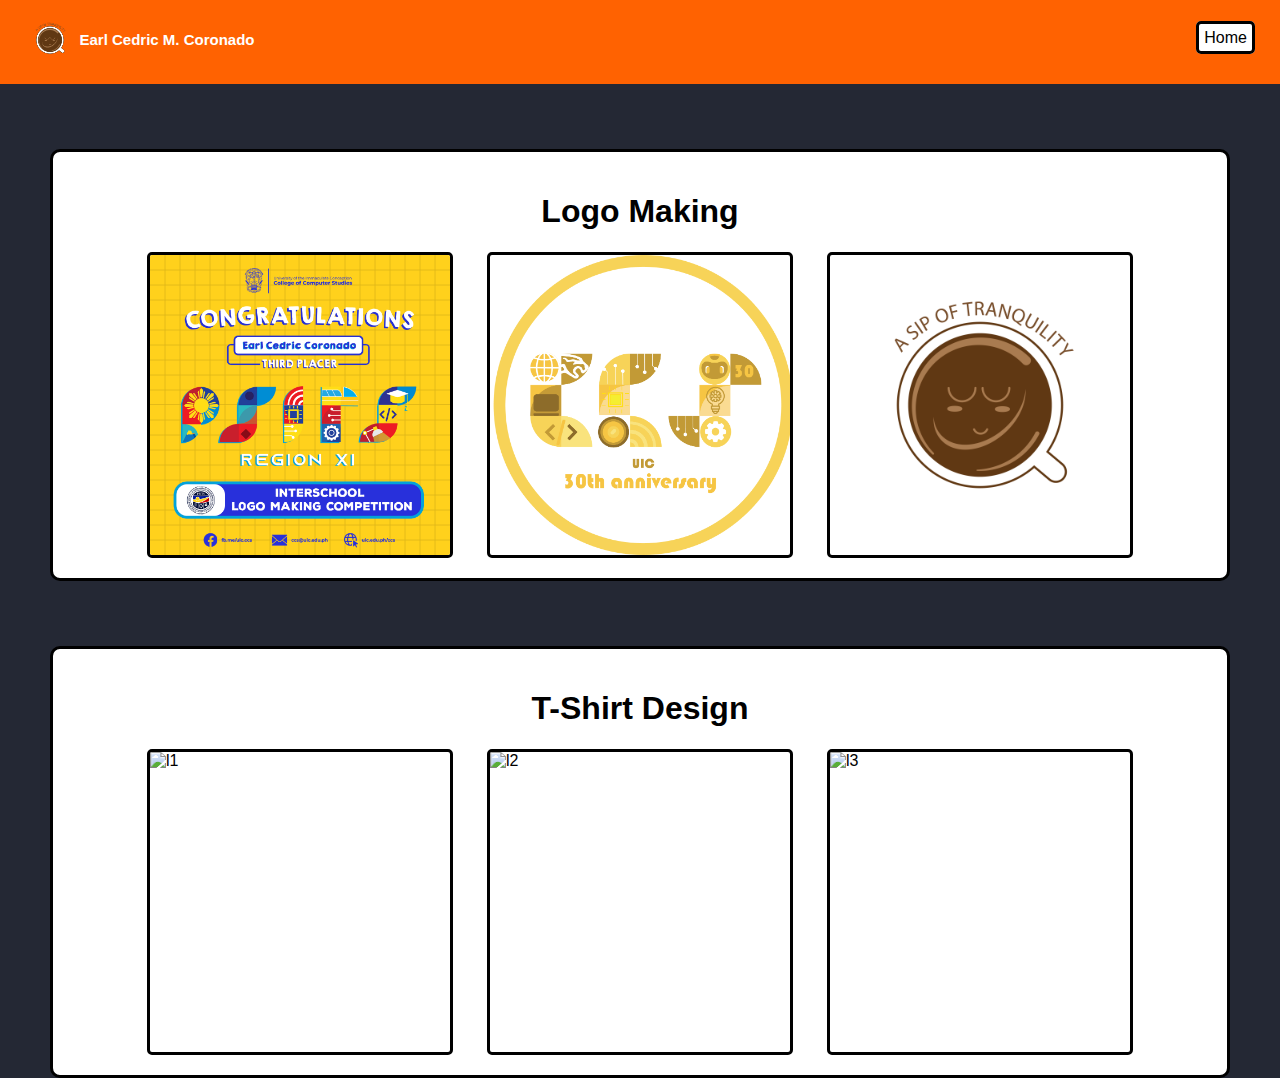
==== previousProject.html @ 8921e162 "Add files via upload" ====
<!DOCTYPE html>
<html lang="en">
<head>
    <meta charset="UTF-8">
    <meta name="viewport" content="width=device-width, initial-scale=1.0">
    <title>Previous Projects</title>
    <link rel = "stylesheet" href = "style.css">
</head>
<body>
    <nav>
        <div class = "brand">

            <img src = "KapeyLogo2-01.png" width="50px"/>
            <h2 class = "brand-name">Earl Cedric M. Coronado</h2>

        </div>

        <div class = "links">

            
            <a class = "homeBtn" href= "index.html">Home</a>
            

        </div>

    </nav>

    <div class = "logosContainer">

        <h1 class = "logoHeader">Logo Making</h1>
        <div class = "logoGeneral">
            <div class = "logo">
                <img src = "LogoPSITS.jpg" alt = "l1">
               
            </div>
            <div class = "logo">
                <img src = "Coronado_MidtermExam_Logo.png" alt = "l2">
                
            </div>
            <div class = "logo">
                <img src = "KapeyLogo2-01.png" alt = "l3">
                
            </div>
        </div>
    </div>

    <div class = "tshirtContainer">

        <h1 class = "tshirtHeader">T-Shirt Design</h1>
        <div class = "tshirtGeneral">
            <div class = "tshirt">
                <img src = "#" alt = "l1">
               
            </div>
            <div class = "tshirt">
                <img src = "#" alt = "l2">
                
            </div>
            <div class = "tshirt">
                <img src = "#" alt = "l3">
                
            </div>
        </div>
    </div>
    
    
</body>
</html>
---- style.css ----
body{
    font-family:'Segoe UI', Tahoma, Geneva, Verdana, sans-serif;
    background-color: #242834;
    margin:0;
}

nav{
    background-color: #ff6201;
    padding: 15px 25px;
   
    
}

brand{
    display: inline-block;
}

.brand-name{
    display: inline-block;
    margin: 0;
    position: relative;
    top: -20px;
    font-size: 15px;
    color: white;
   
}

.links{
    float: right;
    position: relative;
    top: -40px;
}

.link {
    color: white;
    text-decoration: none;
    font-family: 'Segoe UI', Tahoma, Geneva, Verdana, sans-serif;
    margin: 0   20px;
}

.link:hover{
    color: #242834;
}

.mainContainer{
    margin-left: 250px;
    display: flex;
    justify-content: center;
    padding: 20px;
    color: white;;

}

.profile {
    display: flex;
    gap: 0px;
    align-items: flex-start;
    max-width: 900px;
}

.frame{
    margin-top: 100px;
    width: 400px;
    height: 400px;
    overflow: hidden;
    flex-shrink: 0;
    padding: 20px;
    
}

.frame img{
    object-fit: cover;
    width: 100%;
    height: 100%;
    border: 3px solid black;
    border-radius: 50%;
    

}

.description {
    margin-top: 150px;
    flex-grow:1 ;
    text-align:left;
    margin: auto; 
    text-align: justify;
}

.headline{
    margin-top: 120px;
    font-size: 45px;
    margin-right: -200px;
}

.description1{
    font-size:20px;
    margin-right: -200px;
}

.aboutMeContainer{
    text-align: center;
    background-color: white;
    margin-left: 50px;
    margin-right: 50px;
    margin-top: 65px;
    border: solid black 3px;
    border-radius: 10px;
}

.aboutMe{
   text-align: justify;
   margin-left: 50px;
   margin-right: 50px;
   margin-bottom: 35px;
}

.hobbiesContainer {
    background-color: white;
    margin-top: 65px;
    margin-left: 50px;
    margin-right: 50px;
    border-radius: 10px;
    border: solid black 3px;
    padding: 20px;
}

.hobbiesGeneral {
    display: flex;
    justify-content: center; 
    flex-wrap: wrap; 
    gap: 40px;
}

.hobbyHeader {  
    text-align: center;
}

.hobby {
    display: flex;
    flex-direction: column; 
    align-items: center; 
    width: 300px;
    height: auto; 
    padding: 0;
    box-sizing: border-box; 
}

.hobby img {
    object-fit: cover;
    width: 100%;
    height: 300px;
    border: 3px solid black;
    border-radius: 5px;
}

.hobby h2 {
    margin-top: 10px; 
    font-size: 18px;
    text-align: center;
}

.favoritesContainer{
    background-color: white;
    margin-top: 65px;
    margin-left: 50px;
    margin-right: 50px;
    border: solid 3px black;
    border-radius: 10px;
    padding: 20px;
}

.favoritesGeneral{
    display: flex;
    justify-content: center;
    flex-wrap: wrap;
    gap: 40px;
}

.favoriteHeader{
    text-align: center;
    
}

.favorite{
    display: flex;
    flex-direction: column;
    align-items: center;
    width: 300px;
    height: auto; 
    padding: 0;
    box-sizing: border-box; 
}

.favorite img {
    object-fit: cover;
    width: 100%;
    height: 300px;
    border: 3px solid black;
    border-radius: 5px;
}

.talentsContainer{
    background-color: white;
    margin-top: 65px;
    margin-left: 50px;
    margin-right: 50px;
    border-radius: 10px;
    border: solid black 3px;
    padding: 20px;
    text-align: center;
}

.PPbtn{

    background-color: #ff6201;
    text-decoration: none;
    color: black;
    font-family: 'Segoe UI', Tahoma, Geneva, Verdana, sans-serif;
    border: solid black 3px;
    padding: 5px;
    border-radius: 5px;
    
}

.logosContainer{
    background-color: white;
    margin-top: 65px;
    margin-left: 50px;
    margin-right: 50px;
    border-radius: 10px;
    border: solid black 3px;
    padding: 20px;

}

.logoGeneral{
    display: flex;
    justify-content: center;
    flex-wrap: wrap;
    gap: 40px;
}

.logoHeader{
    text-align: center;
}

.logo {
    display: flex;
    flex-direction: column;
    align-items: center; 
    width: 300px;
    height: auto; 
    padding: 0;
    box-sizing: border-box; 
}

.logo img {
    object-fit: cover;
    width: 100%;
    height: 300px;
    border: 3px solid black;
    border-radius: 5px;
}

.tshirtContainer{
    background-color: white;
    margin-top: 65px;
    margin-left: 50px;
    margin-right: 50px;
    border-radius: 10px;
    border: solid black 3px;
    padding: 20px;

}

.tshirtGeneral{
    display: flex;
    justify-content: center;
    flex-wrap: wrap;
    gap: 40px;
}

.tshirtHeader{
    text-align: center;
}

.tshirt {
    display: flex;
    flex-direction: column; 
    align-items: center;
    width: 300px;
    height: auto;
    padding: 0;
    box-sizing: border-box;
}

.tshirt img {
    object-fit: cover;
    width: 100%;
    height: 300px;
    border: 3px solid black;
    border-radius: 5px;
}

.homeBtn{

    background-color: white;
    text-decoration: none;
    color: black;
    font-family: 'Segoe UI', Tahoma, Geneva, Verdana, sans-serif;
    border: solid black 3px;
    padding: 5px;
    border-radius: 5px;
    
}
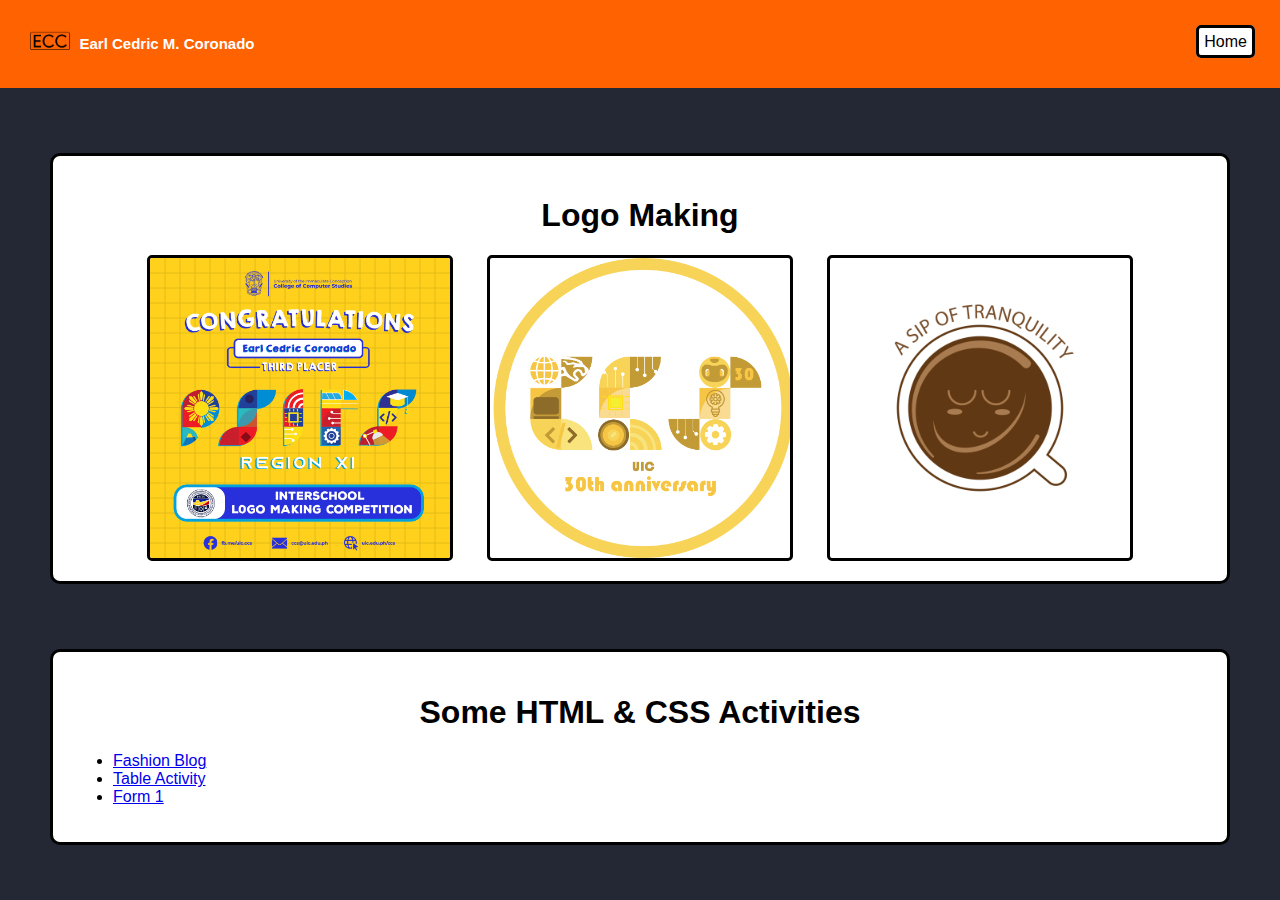
==== commit 6feb17e3: "Add files via upload" ====
--- a/previousProject.html
+++ b/previousProject.html
@@ -10,7 +10,7 @@
     <nav>
         <div class = "brand">
 
-            <img src = "KapeyLogo2-01.png" width="50px"/>
+            <img src = "portfoliologo-01.png" width="50px"/>
             <h2 class = "brand-name">Earl Cedric M. Coronado</h2>
 
         </div>
@@ -44,24 +44,21 @@
         </div>
     </div>
 
-    <div class = "tshirtContainer">
+    <div class = "previousProject2">
+        
+        <div class = "pp2label">
+        <h1>Some HTML & CSS Activities</h1>
+        </div>
+            <ul>
+                
+                <li><a href = "fashionblog.html" target = "_blank">Fashion Blog</a></li>
+                <li><a href = "tablesActivity.html" target = "_blank">Table Activity</a></li>
+                <li><a href = "Coronado_HTML_Act.html" target = "_blank">Form 1</a></li>
 
-        <h1 class = "tshirtHeader">T-Shirt Design</h1>
-        <div class = "tshirtGeneral">
-            <div class = "tshirt">
-                <img src = "#" alt = "l1">
-               
-            </div>
-            <div class = "tshirt">
-                <img src = "#" alt = "l2">
-                
-            </div>
-            <div class = "tshirt">
-                <img src = "#" alt = "l3">
-                
-            </div>
-        </div>
+            </ul>
     </div>
+
+    
     
     
 </body>
--- a/style.css
+++ b/style.css
@@ -105,6 +105,7 @@
     margin-top: 65px;
     border: solid black 3px;
     border-radius: 10px;
+    
 }
 
 .aboutMe{
@@ -113,6 +114,13 @@
    margin-right: 50px;
    margin-bottom: 35px;
 }
+
+table{
+    width: 80%;
+    margin-left: 140px;
+    margin-bottom: 20px;
+}
+
 
 .hobbiesContainer {
     background-color: white;
@@ -229,7 +237,7 @@
     margin-right: 50px;
     border-radius: 10px;
     border: solid black 3px;
-    padding: 20px;
+    padding: 20px;  
 
 }
 
@@ -262,46 +270,6 @@
     border-radius: 5px;
 }
 
-.tshirtContainer{
-    background-color: white;
-    margin-top: 65px;
-    margin-left: 50px;
-    margin-right: 50px;
-    border-radius: 10px;
-    border: solid black 3px;
-    padding: 20px;
-
-}
-
-.tshirtGeneral{
-    display: flex;
-    justify-content: center;
-    flex-wrap: wrap;
-    gap: 40px;
-}
-
-.tshirtHeader{
-    text-align: center;
-}
-
-.tshirt {
-    display: flex;
-    flex-direction: column; 
-    align-items: center;
-    width: 300px;
-    height: auto;
-    padding: 0;
-    box-sizing: border-box;
-}
-
-.tshirt img {
-    object-fit: cover;
-    width: 100%;
-    height: 300px;
-    border: 3px solid black;
-    border-radius: 5px;
-}
-
 .homeBtn{
 
     background-color: white;
@@ -312,4 +280,19 @@
     padding: 5px;
     border-radius: 5px;
     
-}+}
+
+.previousProject2{
+    background-color: white;
+    margin-top: 65px;
+    margin-left: 50px;
+    margin-right: 50px;
+    border-radius: 10px;
+    border: solid black 3px;
+    padding: 20px;  
+}
+
+.pp2label{
+    text-align: center;
+}
+
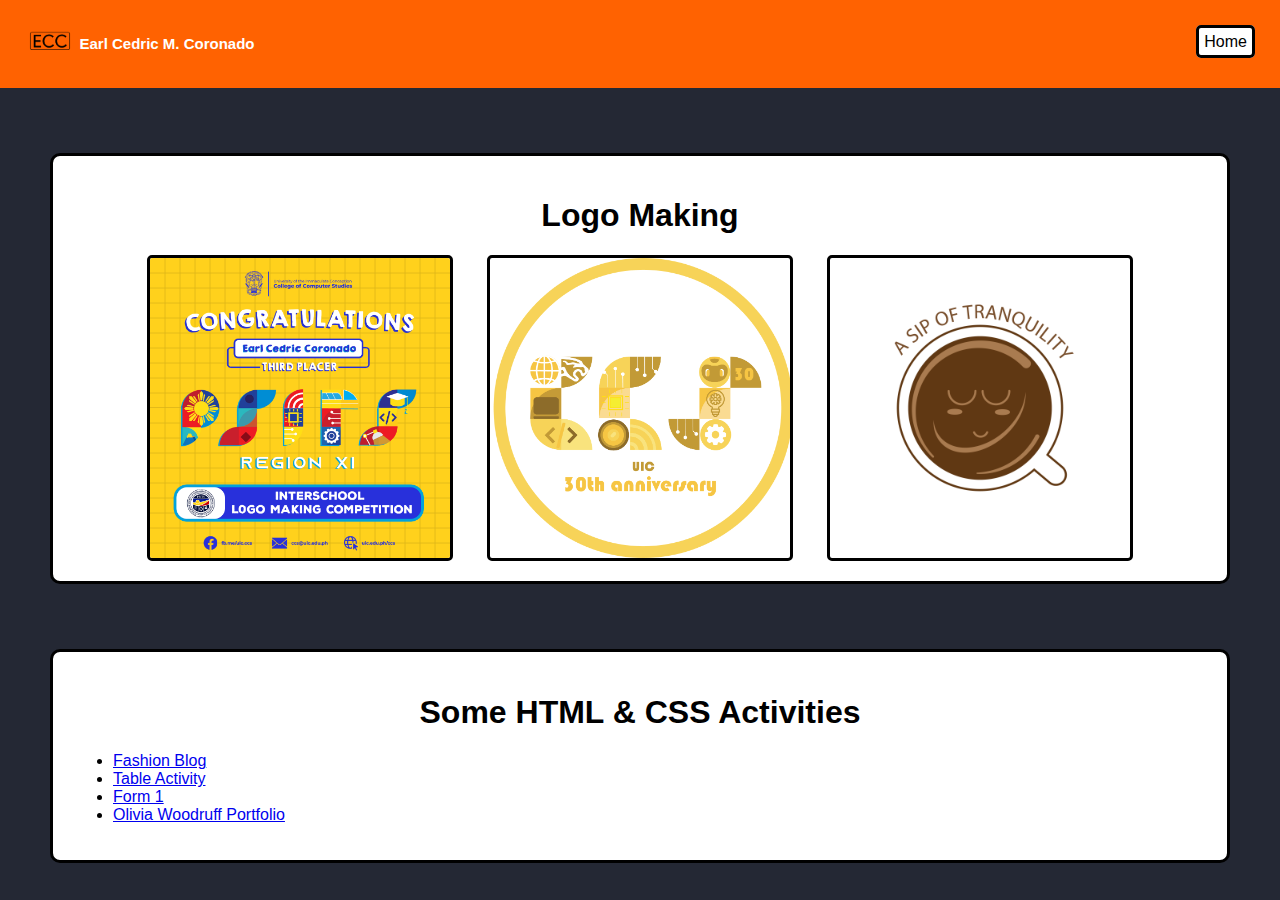
==== commit 2bba0da3: "Update previousProject.html" ====
--- a/previousProject.html
+++ b/previousProject.html
@@ -54,6 +54,7 @@
                 <li><a href = "fashionblog.html" target = "_blank">Fashion Blog</a></li>
                 <li><a href = "tablesActivity.html" target = "_blank">Table Activity</a></li>
                 <li><a href = "Coronado_HTML_Act.html" target = "_blank">Form 1</a></li>
+                <li><a href = "activities/css/olivia-woodruff-portfolio/index.html">Olivia Woodruff Portfolio</a></li>
 
             </ul>
     </div>
@@ -62,4 +63,4 @@
     
     
 </body>
-</html>+</html>
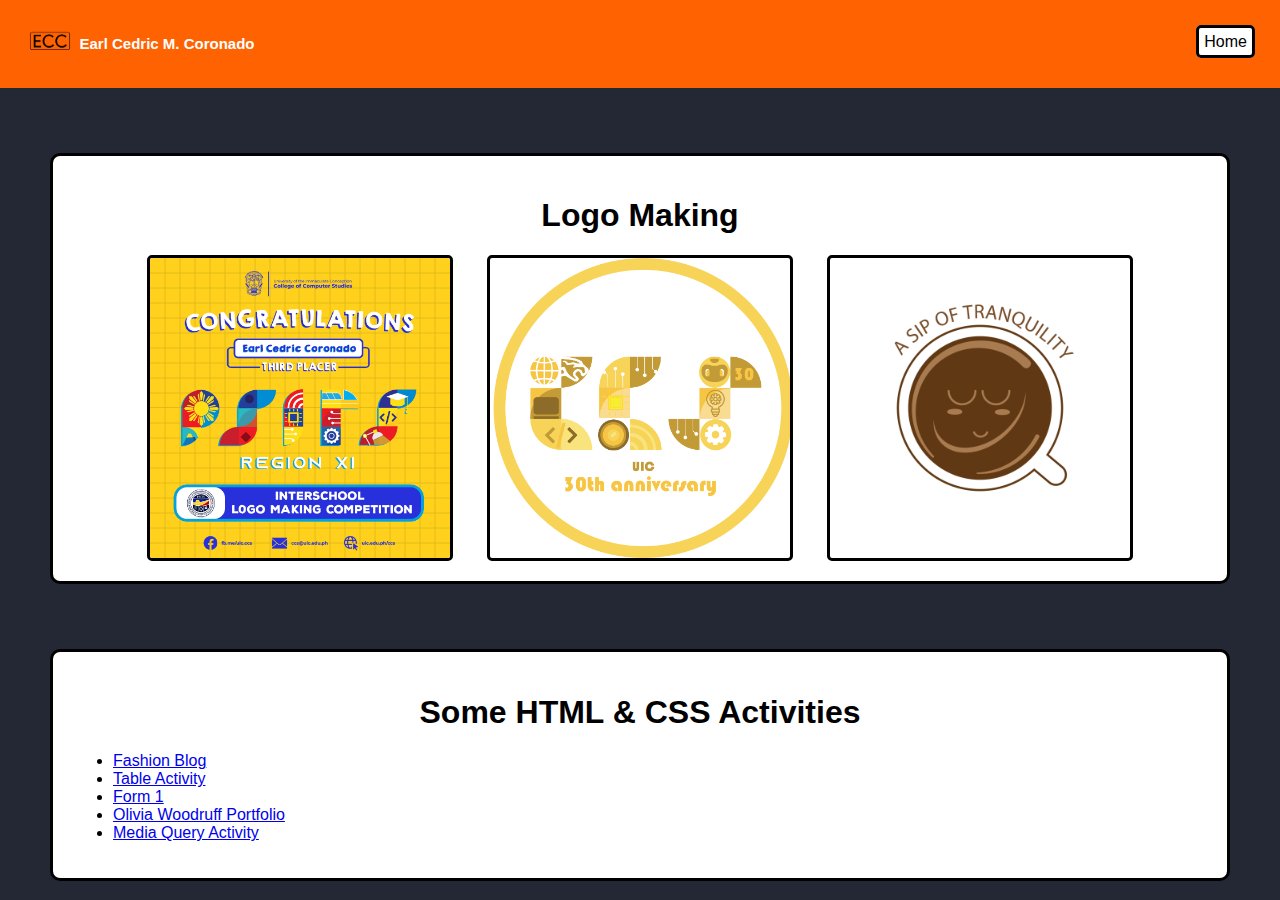
==== commit 3fd53114: "Update previousProject.html" ====
--- a/previousProject.html
+++ b/previousProject.html
@@ -55,6 +55,7 @@
                 <li><a href = "tablesActivity.html" target = "_blank">Table Activity</a></li>
                 <li><a href = "Coronado_HTML_Act.html" target = "_blank">Form 1</a></li>
                 <li><a href = "activities/css/olivia-woodruff-portfolio/index.html">Olivia Woodruff Portfolio</a></li>
+                <li><a href= "activities/mediaQueryActivity/index.html" target="_blank">Media Query Activity</a></li>
 
             </ul>
     </div>
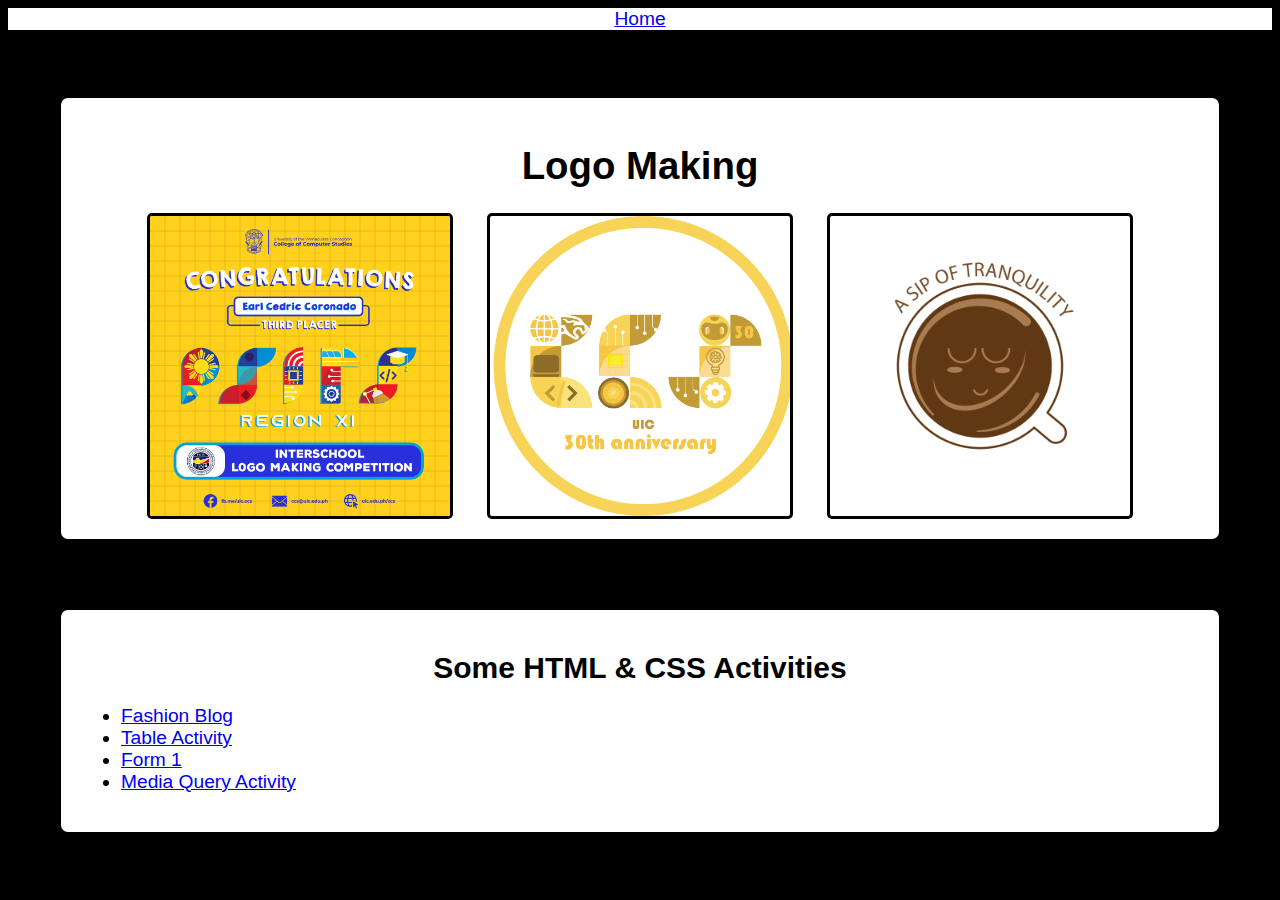
==== commit dce134e8: "Add files via upload" ====
--- a/previousProject.html
+++ b/previousProject.html
@@ -1,67 +1,50 @@
 <!DOCTYPE html>
 <html lang="en">
-<head>
-    <meta charset="UTF-8">
-    <meta name="viewport" content="width=device-width, initial-scale=1.0">
+  <head>
+    <meta charset="UTF-8" />
+    <meta name="viewport" content="width=device-width, initial-scale=1.0" />
     <title>Previous Projects</title>
-    <link rel = "stylesheet" href = "style.css">
-</head>
-<body>
+    <link rel="stylesheet" href="style.css" />
+  </head>
+  <body>
     <nav>
-        <div class = "brand">
-
-            <img src = "portfoliologo-01.png" width="50px"/>
-            <h2 class = "brand-name">Earl Cedric M. Coronado</h2>
-
-        </div>
-
-        <div class = "links">
-
-            
-            <a class = "homeBtn" href= "index.html">Home</a>
-            
-
-        </div>
-
+      <div class="links">
+        <a class="link2" href="index.html">Home</a>
+      </div>
     </nav>
 
-    <div class = "logosContainer">
-
-        <h1 class = "logoHeader">Logo Making</h1>
-        <div class = "logoGeneral">
-            <div class = "logo">
-                <img src = "LogoPSITS.jpg" alt = "l1">
-               
-            </div>
-            <div class = "logo">
-                <img src = "Coronado_MidtermExam_Logo.png" alt = "l2">
-                
-            </div>
-            <div class = "logo">
-                <img src = "KapeyLogo2-01.png" alt = "l3">
-                
-            </div>
+    <div class="logosContainer">
+      <h1 class="logoHeader">Logo Making</h1>
+      <div class="logoGeneral">
+        <div class="logo">
+          <img src="LogoPSITS.jpg" alt="l1" />
         </div>
+        <div class="logo">
+          <img src="Coronado_MidtermExam_Logo.png" alt="l2" />
+        </div>
+        <div class="logo">
+          <img src="KapeyLogo2-01.png" alt="l3" />
+        </div>
+      </div>
     </div>
 
-    <div class = "previousProject2">
-        
-        <div class = "pp2label">
-        <h1>Some HTML & CSS Activities</h1>
-        </div>
-            <ul>
-                
-                <li><a href = "fashionblog.html" target = "_blank">Fashion Blog</a></li>
-                <li><a href = "tablesActivity.html" target = "_blank">Table Activity</a></li>
-                <li><a href = "Coronado_HTML_Act.html" target = "_blank">Form 1</a></li>
-                <li><a href = "activities/css/olivia-woodruff-portfolio/index.html">Olivia Woodruff Portfolio</a></li>
-                <li><a href= "activities/mediaQueryActivity/index.html" target="_blank">Media Query Activity</a></li>
+    <div class="previousProject2">
+      <div class="pp2label">
+        <h1 class="ppheader">Some HTML & CSS Activities</h1>
+      </div>
+      <ul>
+        <li><a href="fashionblog.html" target="_blank">Fashion Blog</a></li>
+        <li>
+          <a href="tablesActivity.html" target="_blank">Table Activity</a>
+        </li>
+        <li><a href="Coronado_HTML_Act.html" target="_blank">Form 1</a></li>
 
-            </ul>
+        <li>
+          <a href="mediaQueryActivity/index.html" target="_blank"
+            >Media Query Activity</a
+          >
+        </li>
+      </ul>
     </div>
-
-    
-    
-    
-</body>
+  </body>
 </html>
--- a/style.css
+++ b/style.css
@@ -1,298 +1,565 @@
-body{
-    font-family:'Segoe UI', Tahoma, Geneva, Verdana, sans-serif;
-    background-color: #242834;
-    margin:0;
-}
-
-nav{
-    background-color: #ff6201;
-    padding: 15px 25px;
-   
-    
-}
-
-brand{
-    display: inline-block;
-}
-
-.brand-name{
-    display: inline-block;
-    margin: 0;
-    position: relative;
-    top: -20px;
-    font-size: 15px;
-    color: white;
-   
-}
-
-.links{
-    float: right;
-    position: relative;
-    top: -40px;
+body {
+  font-family: "Segoe UI", Tahoma, Geneva, Verdana, sans-serif;
+  background-color: black;
+  font-size: larger;
+  color: black;
+}
+
+nav {
+  background-color: white;
+  display: flex;
+  justify-content: center;
+}
+
+.links {
+  display: flex;
+  justify-content: center;
 }
 
 .link {
-    color: white;
-    text-decoration: none;
-    font-family: 'Segoe UI', Tahoma, Geneva, Verdana, sans-serif;
-    margin: 0   20px;
-}
-
-.link:hover{
-    color: #242834;
-}
-
-.mainContainer{
-    margin-left: 250px;
+  text-decoration: none;
+  padding: 20px;
+  color: black;
+  font-weight: 500;
+}
+
+.link:hover {
+  color: pink;
+}
+
+.link2:hover {
+  color: pink;
+}
+
+.container {
+  display: flex;
+  justify-content: center;
+}
+
+img {
+  height: 350px;
+  width: 350px;
+  border-radius: 50%;
+  border: black 3px solid;
+}
+
+.about {
+  margin: 50px;
+  display: flex;
+  align-items: center;
+  padding: 20px;
+  max-width: 1000px;
+}
+
+.description-container {
+  margin: 20px;
+}
+
+.headline {
+  font-size: 50px;
+  color: white;
+}
+
+.description {
+  text-align: justify;
+  font-size: larger;
+  text-justify: justify;
+  color: white;
+}
+
+.aboutMeContainer {
+  text-align: center;
+  background-color: white;
+  margin-left: 50px;
+  margin-right: 50px;
+  margin-top: 65px;
+  border-radius: 10px;
+  padding: 30px;
+}
+
+.aboutMe {
+  text-align: justify;
+  margin-left: 50px;
+  margin-right: 50px;
+  margin-bottom: 35px;
+}
+
+table {
+  width: 80%;
+  margin: auto;
+}
+
+.hobbiesContainer {
+  background-color: white;
+  margin-top: 65px;
+  margin-left: 50px;
+  margin-right: 50px;
+  border-radius: 10px;
+  border: solid black 3px;
+  padding: 20px;
+}
+
+.hobbiesGeneral {
+  display: flex;
+  justify-content: center;
+  flex-wrap: wrap;
+  gap: 40px;
+}
+
+.hobbyHeader {
+  text-align: center;
+}
+
+.hobby {
+  display: flex;
+  flex-direction: column;
+  align-items: center;
+  width: 300px;
+  height: auto;
+  padding: 0;
+  box-sizing: border-box;
+}
+
+.hobby img {
+  object-fit: cover;
+  width: 300px;
+  height: 300px;
+  border: 3px solid black;
+  border-radius: 5px;
+}
+
+.hobby h2 {
+  margin-top: 10px;
+  font-size: 18px;
+  text-align: center;
+}
+
+.favoritesContainer {
+  background-color: white;
+  margin-top: 65px;
+  margin-left: 50px;
+  margin-right: 50px;
+  border: solid 3px black;
+  border-radius: 10px;
+  padding: 20px;
+}
+
+.favoritesGeneral {
+  display: flex;
+  justify-content: center;
+  flex-wrap: wrap;
+  gap: 40px;
+}
+
+.favoriteHeader {
+  text-align: center;
+}
+
+.favorite {
+  display: flex;
+  flex-direction: column;
+  align-items: center;
+  width: 300px;
+  height: auto;
+  padding: 0;
+  box-sizing: border-box;
+}
+
+.favorite img {
+  object-fit: cover;
+  width: 300px;
+  height: 300px;
+  border: 3px solid black;
+  border-radius: 5px;
+}
+
+.favorite h2 {
+  margin-top: 10px;
+  font-size: 18px;
+  text-align: center;
+}
+
+.talentsContainer {
+  background-color: white;
+  margin-top: 65px;
+  margin-left: 50px;
+  margin-right: 50px;
+  border: solid 3px black;
+  border-radius: 10px;
+  padding: 20px;
+  text-align: center;
+}
+
+.talentsHeader {
+  text-align: center;
+}
+
+.talentsDes {
+  text-align: center;
+  font-size: larger;
+}
+
+.PPbtn {
+  background-color: black;
+  color: white;
+  border: none;
+  padding: 10px 20px;
+  border-radius: 5px;
+  text-decoration: none;
+  margin: 20px auto;
+  display: inline-block;
+}
+
+.PPbtn:hover {
+  background-color: pink;
+}
+
+button {
+  background-color: white;
+  border: none;
+  color: black;
+  padding: 10px 20px;
+  margin: 10px;
+  cursor: pointer;
+}
+
+button:hover {
+  background-color: pink;
+}
+
+.logosContainer {
+  background-color: white;
+  margin-top: 65px;
+  margin-left: 50px;
+  margin-right: 50px;
+  border-radius: 10px;
+  border: solid black 3px;
+  padding: 20px;
+}
+
+.logoGeneral {
+  display: flex;
+  justify-content: center;
+  flex-wrap: wrap;
+  gap: 40px;
+}
+
+.logoHeader {
+  text-align: center;
+}
+
+.logo {
+  display: flex;
+  flex-direction: column;
+  align-items: center;
+  width: 300px;
+  height: auto;
+  padding: 0;
+  box-sizing: border-box;
+}
+
+.logo img {
+  object-fit: cover;
+  width: 100%;
+  height: 300px;
+  border: 3px solid black;
+  border-radius: 5px;
+}
+
+.homeBtn {
+  background-color: white;
+  text-decoration: none;
+  color: black;
+  font-family: "Segoe UI", Tahoma, Geneva, Verdana, sans-serif;
+  border: solid black 3px;
+  padding: 5px;
+  border-radius: 5px;
+}
+
+.previousProject2 {
+  background-color: white;
+  margin-top: 65px;
+  margin-left: 50px;
+  margin-right: 50px;
+  border-radius: 10px;
+  border: solid black 3px;
+  padding: 20px;
+}
+
+.pp2label {
+  text-align: center;
+}
+
+/* Light mode styles */
+body.light-mode {
+  background-color: white;
+  color: black;
+}
+
+body.light-mode nav {
+  background-color: #f0f0f0;
+}
+
+body.light-mode .link {
+  color: black;
+}
+
+body.light-mode .link:hover {
+  color: pink;
+}
+
+@media only screen and (min-width: 300px) and (max-width: 600px) {
+  img {
+    height: 150px;
+    width: 150px;
+    border-radius: 50%;
+    border: black 3px solid;
+  }
+  .about {
+    margin: 50px;
     display: flex;
-    justify-content: center;
+    align-items: center;
     padding: 20px;
-    color: white;;
-
-}
-
-.profile {
+    max-width: 1000px;
+    flex-direction: column;
+  }
+
+  .description {
+    text-align: center;
+    font-size: small;
+  }
+
+  .headline {
+    font-size: 30px;
+    text-align: center;
+  }
+
+  .aboutMeLabel {
+    font-size: 30px;
+  }
+
+  .aboutMe {
+    font-size: small;
+  }
+
+  .hobbyHeader {
+    font-size: 30px;
+  }
+
+  .hobby img {
+    object-fit: cover;
+    width: 150px;
+    height: 150px;
+    border: 3px solid black;
+    border-radius: 5px;
+  }
+
+  .favoriteHeader {
+    font-size: 30px;
+  }
+
+  .favorite img {
+    object-fit: cover;
+    width: 150px;
+    height: 150px;
+    border: 3px solid black;
+    border-radius: 5px;
+  }
+
+  .talentsHeader {
+    font-size: 30px;
+  }
+
+  .talentsDes {
+    font-size: small;
+  }
+
+  .logoHeader {
+    font-size: 30px;
+  }
+
+  .logo img {
+    object-fit: cover;
+    width: 150px;
+    height: 150px;
+    border: 3px solid black;
+    border-radius: 5px;
+  }
+
+  .ppheader {
+    font-size: 30px;
+  }
+}
+
+@media only screen and (min-width: 600px) and (max-width: 900px) {
+  img {
+    height: 200px;
+    width: 200px;
+    border-radius: 50%;
+    border: black 3px solid;
+  }
+  .about {
+    margin: 50px;
     display: flex;
-    gap: 0px;
-    align-items: flex-start;
-    max-width: 900px;
-}
-
-.frame{
-    margin-top: 100px;
-    width: 400px;
-    height: 400px;
-    overflow: hidden;
-    flex-shrink: 0;
+    align-items: center;
     padding: 20px;
-    
-}
-
-.frame img{
-    object-fit: cover;
-    width: 100%;
-    height: 100%;
-    border: 3px solid black;
+    max-width: 1000px;
+    flex-direction: column;
+  }
+
+  .description {
+    text-align: center;
+    font-size: small;
+  }
+
+  .headline {
+    font-size: 30px;
+    text-align: center;
+  }
+
+  .aboutMeLabel {
+    font-size: 30px;
+  }
+
+  .aboutMe {
+    font-size: small;
+  }
+
+  .hobbyHeader {
+    font-size: 30px;
+  }
+
+  .hobby img {
+    object-fit: cover;
+    width: 200px;
+    height: 200px;
+    border: 3px solid black;
+    border-radius: 5px;
+  }
+
+  .favoriteHeader {
+    font-size: 30px;
+  }
+
+  .favorite img {
+    object-fit: cover;
+    width: 200px;
+    height: 200px;
+    border: 3px solid black;
+    border-radius: 5px;
+  }
+
+  .talentsHeader {
+    font-size: 30px;
+  }
+
+  .talentsDes {
+    font-size: small;
+  }
+
+  .logo img {
+    object-fit: cover;
+    width: 200px;
+    height: 200px;
+    border: 3px solid black;
+    border-radius: 5px;
+  }
+
+  .ppheader {
+    font-size: 30px;
+  }
+}
+
+@media only screen and (min-width: 900px) {
+  img {
+    height: 350px;
+    width: 350px;
     border-radius: 50%;
-    
-
-}
-
-.description {
-    margin-top: 150px;
-    flex-grow:1 ;
-    text-align:left;
-    margin: auto; 
-    text-align: justify;
-}
-
-.headline{
-    margin-top: 120px;
-    font-size: 45px;
-    margin-right: -200px;
-}
-
-.description1{
-    font-size:20px;
-    margin-right: -200px;
-}
-
-.aboutMeContainer{
+    border: black 3px solid;
+  }
+  .about {
+    margin: 50px;
+    display: flex;
+    align-items: center;
+    padding: 20px;
+    max-width: 1000px;
+  }
+
+  .description {
     text-align: center;
-    background-color: white;
-    margin-left: 50px;
-    margin-right: 50px;
-    margin-top: 65px;
-    border: solid black 3px;
-    border-radius: 10px;
-    
-}
-
-.aboutMe{
-   text-align: justify;
-   margin-left: 50px;
-   margin-right: 50px;
-   margin-bottom: 35px;
-}
-
-table{
-    width: 80%;
-    margin-left: 140px;
-    margin-bottom: 20px;
-}
-
-
-.hobbiesContainer {
-    background-color: white;
-    margin-top: 65px;
-    margin-left: 50px;
-    margin-right: 50px;
-    border-radius: 10px;
-    border: solid black 3px;
-    padding: 20px;
-}
-
-.hobbiesGeneral {
-    display: flex;
-    justify-content: center; 
-    flex-wrap: wrap; 
-    gap: 40px;
-}
-
-.hobbyHeader {  
+    font-size: small;
+  }
+
+  .headline {
+    font-size: 30px;
     text-align: center;
-}
-
-.hobby {
-    display: flex;
-    flex-direction: column; 
-    align-items: center; 
+  }
+
+  .aboutMeLabel {
+    font-size: 30px;
+  }
+
+  .aboutMe {
+    font-size: small;
+  }
+
+  .hobbyHeader {
+    font-size: 30px;
+  }
+
+  .hobby img {
+    object-fit: cover;
     width: 300px;
-    height: auto; 
-    padding: 0;
-    box-sizing: border-box; 
-}
-
-.hobby img {
-    object-fit: cover;
-    width: 100%;
     height: 300px;
     border: 3px solid black;
     border-radius: 5px;
-}
-
-.hobby h2 {
-    margin-top: 10px; 
-    font-size: 18px;
-    text-align: center;
-}
-
-.favoritesContainer{
-    background-color: white;
-    margin-top: 65px;
-    margin-left: 50px;
-    margin-right: 50px;
-    border: solid 3px black;
-    border-radius: 10px;
-    padding: 20px;
-}
-
-.favoritesGeneral{
-    display: flex;
-    justify-content: center;
-    flex-wrap: wrap;
-    gap: 40px;
-}
-
-.favoriteHeader{
-    text-align: center;
-    
-}
-
-.favorite{
-    display: flex;
-    flex-direction: column;
-    align-items: center;
+  }
+
+  .favoriteHeader {
+    font-size: 30px;
+  }
+
+  .favorite img {
+    object-fit: cover;
     width: 300px;
-    height: auto; 
-    padding: 0;
-    box-sizing: border-box; 
-}
-
-.favorite img {
-    object-fit: cover;
-    width: 100%;
     height: 300px;
     border: 3px solid black;
     border-radius: 5px;
-}
-
-.talentsContainer{
-    background-color: white;
-    margin-top: 65px;
-    margin-left: 50px;
-    margin-right: 50px;
-    border-radius: 10px;
-    border: solid black 3px;
-    padding: 20px;
-    text-align: center;
-}
-
-.PPbtn{
-
-    background-color: #ff6201;
-    text-decoration: none;
-    color: black;
-    font-family: 'Segoe UI', Tahoma, Geneva, Verdana, sans-serif;
-    border: solid black 3px;
-    padding: 5px;
-    border-radius: 5px;
-    
-}
-
-.logosContainer{
-    background-color: white;
-    margin-top: 65px;
-    margin-left: 50px;
-    margin-right: 50px;
-    border-radius: 10px;
-    border: solid black 3px;
-    padding: 20px;  
-
-}
-
-.logoGeneral{
-    display: flex;
-    justify-content: center;
-    flex-wrap: wrap;
-    gap: 40px;
-}
-
-.logoHeader{
-    text-align: center;
-}
-
-.logo {
-    display: flex;
-    flex-direction: column;
-    align-items: center; 
+  }
+
+  .talentsHeader {
+    font-size: 30px;
+  }
+
+  .talentsDes {
+    font-size: small;
+  }
+
+  .logo img {
+    object-fit: cover;
     width: 300px;
-    height: auto; 
-    padding: 0;
-    box-sizing: border-box; 
-}
-
-.logo img {
-    object-fit: cover;
-    width: 100%;
     height: 300px;
     border: 3px solid black;
     border-radius: 5px;
-}
-
-.homeBtn{
-
-    background-color: white;
-    text-decoration: none;
-    color: black;
-    font-family: 'Segoe UI', Tahoma, Geneva, Verdana, sans-serif;
-    border: solid black 3px;
-    padding: 5px;
-    border-radius: 5px;
-    
-}
-
-.previousProject2{
-    background-color: white;
-    margin-top: 65px;
-    margin-left: 50px;
-    margin-right: 50px;
-    border-radius: 10px;
-    border: solid black 3px;
-    padding: 20px;  
-}
-
-.pp2label{
-    text-align: center;
-}
-
+  }
+
+  .ppheader {
+    font-size: 30px;
+  }
+}
+body.light-mode .aboutMeContainer,
+body.light-mode .hobbiesContainer,
+body.light-mode .favoritesContainer,
+body.light-mode .talentsContainer {
+  background-color: black;
+  color: white;
+}
+
+body.light-mode table {
+  border: 2px solid black;
+}
+
+body.light-mode .headline,
+body.light-mode .description {
+  color: black;
+}
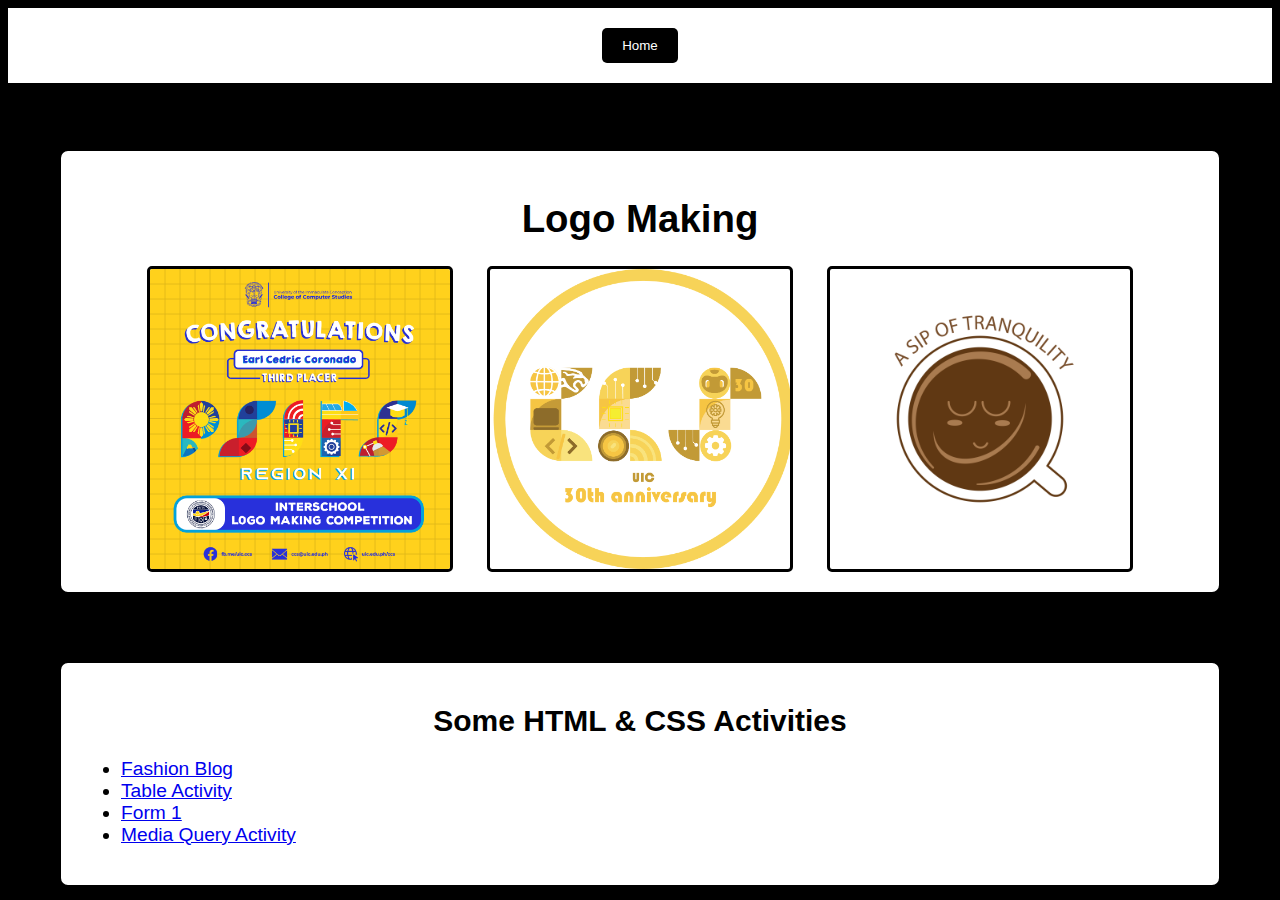
==== commit 3712af14: "Add files via upload" ====
--- a/previousProject.html
+++ b/previousProject.html
@@ -9,7 +9,9 @@
   <body>
     <nav>
       <div class="links">
-        <a class="link2" href="index.html">Home</a>
+        <button class="link2_1">
+          <a class="link2" href="index.html">Home</a>
+        </button>
       </div>
     </nav>
 
--- a/style.css
+++ b/style.css
@@ -25,6 +25,11 @@
 
 .link:hover {
   color: pink;
+}
+
+.link2 {
+  text-decoration: none;
+  color: white;
 }
 
 .link2:hover {
@@ -210,6 +215,17 @@
   display: inline-block;
 }
 
+.link2_1 {
+  background-color: black;
+  color: white;
+  border: none;
+  padding: 10px 20px;
+  border-radius: 5px;
+  text-decoration: none;
+  margin: 20px auto;
+  display: inline-block;
+}
+
 .PPbtn:hover {
   background-color: pink;
 }
@@ -288,6 +304,35 @@
 
 .pp2label {
   text-align: center;
+}
+
+.API {
+  background-color: white;
+  margin-top: 65px;
+  margin-left: 50px;
+  margin-right: 50px;
+  border-radius: 10px;
+  border: solid black 3px;
+  padding: 20px;
+  font-family: Segoe UI, sans-serif;
+  text-align: center;
+}
+
+#art-container img {
+  max-width: 50%;
+  height: auto;
+  margin-top: 20px;
+}
+
+#fetch-art-btn {
+  background-color: black;
+  color: white;
+  border: none;
+  padding: 10px 20px;
+  border-radius: 5px;
+  text-decoration: none;
+  margin: 20px auto;
+  display: inline-block;
 }
 
 /* Light mode styles */
@@ -389,6 +434,10 @@
   .ppheader {
     font-size: 30px;
   }
+
+  nav {
+    display: none;
+  }
 }
 
 @media only screen and (min-width: 600px) and (max-width: 900px) {
@@ -468,6 +517,10 @@
   .ppheader {
     font-size: 30px;
   }
+
+  nav {
+    display: none;
+  }
 }
 
 @media only screen and (min-width: 900px) {
